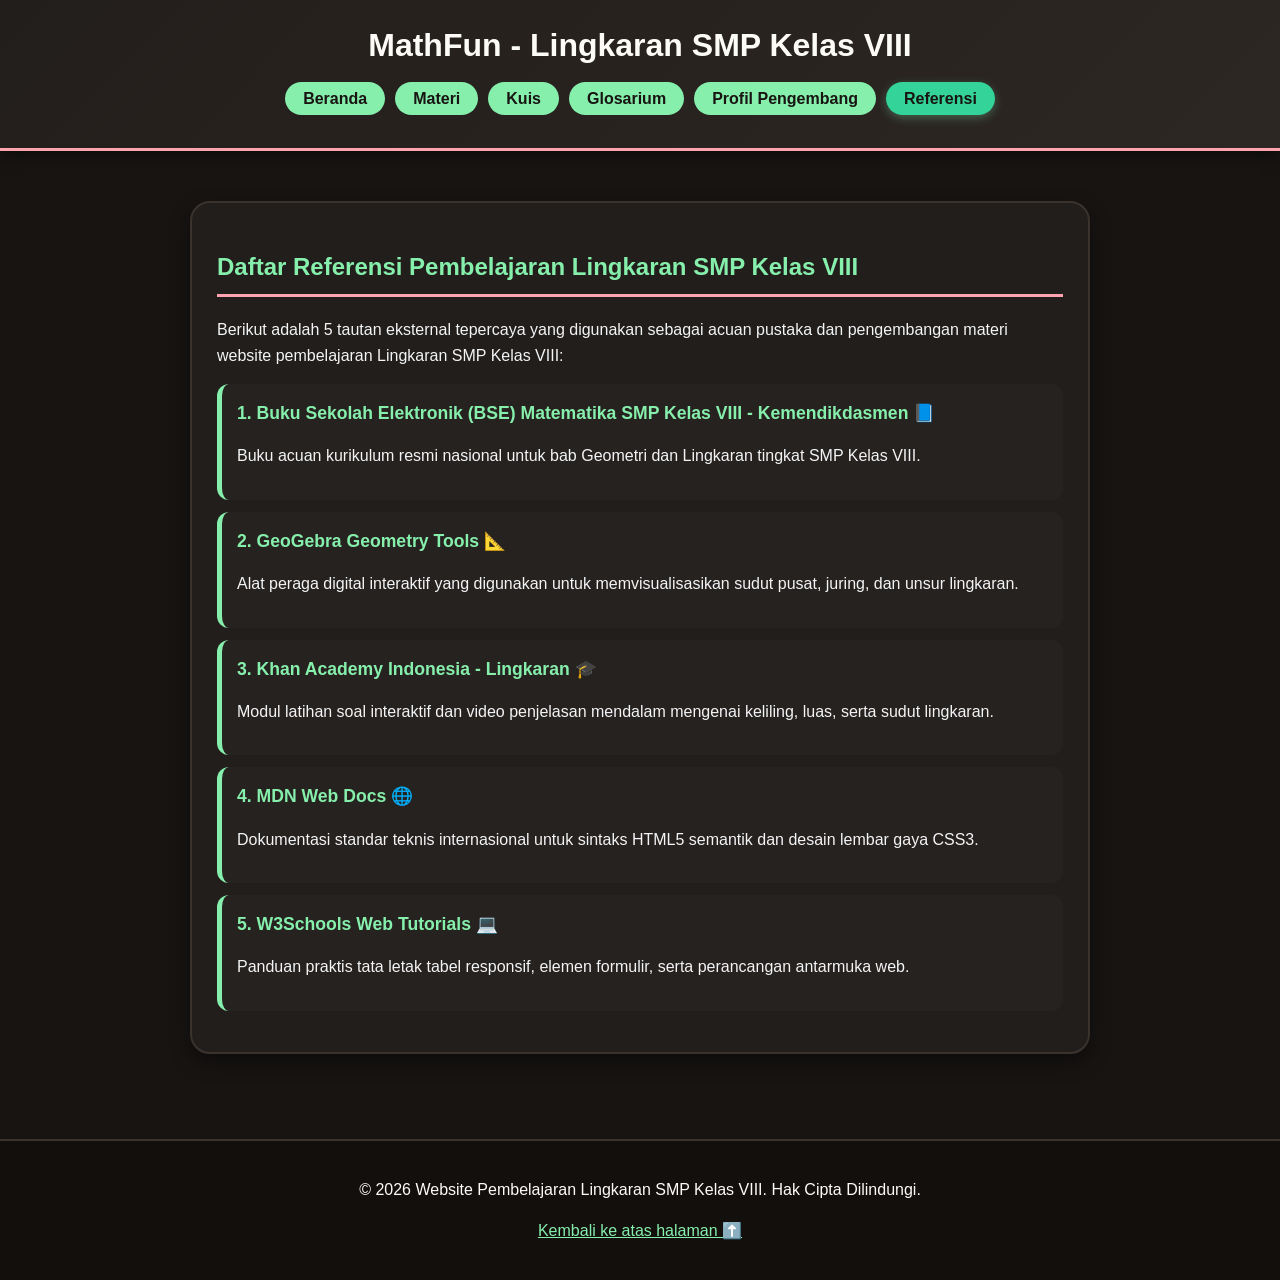
==== referensi.html @ a9a7161d "UTS dari awal hingga akhir" ====
<!DOCTYPE html>
<html lang="id">
<head>
    <meta charset="UTF-8">
    <meta name="viewport" content="width=device-width, initial-scale=1.0">
    <title>Referensi - MathFun Lingkaran SMP Kelas VIII</title>
    <link rel="stylesheet" href="UTS.css">
</head>
<body id="top">

    <header>
        <div class="logo-container">
            <h1>MathFun - Lingkaran SMP Kelas VIII</h1>
        </div>
        <nav>
            <ul>
                <li><a href="index.html">Beranda</a></li>
                <li><a href="materi.html">Materi</a></li>
                <li><a href="kuis.html">Kuis</a></li>
                <li><a href="glosarium.html">Glosarium</a></li>
                <li><a href="profil.html">Profil Pengembang</a></li>
                <li><a href="referensi.html" class="active">Referensi</a></li>
            </ul>
        </nav>
    </header>

    <main>
        <section class="reference-section">
            <h2>Daftar Referensi Pembelajaran Lingkaran SMP Kelas VIII</h2>
            <p>Berikut adalah 5 tautan eksternal tepercaya yang digunakan sebagai acuan pustaka dan pengembangan materi website pembelajaran Lingkaran SMP Kelas VIII:</p>

            <ul class="ref-list">
                <li>
                    <a href="https://buku.kemdikbud.go.id" target="_blank" rel="noopener">1. Buku Sekolah Elektronik (BSE) Matematika SMP Kelas VIII - Kemendikdasmen 📘</a>
                    <p>Buku acuan kurikulum resmi nasional untuk bab Geometri dan Lingkaran tingkat SMP Kelas VIII.</p>
                </li>
                <li>
                    <a href="https://www.geogebra.org" target="_blank" rel="noopener">2. GeoGebra Geometry Tools 📐</a>
                    <p>Alat peraga digital interaktif yang digunakan untuk memvisualisasikan sudut pusat, juring, dan unsur lingkaran.</p>
                </li>
                <li>
                    <a href="https://id.khanacademy.org" target="_blank" rel="noopener">3. Khan Academy Indonesia - Lingkaran 🎓</a>
                    <p>Modul latihan soal interaktif dan video penjelasan mendalam mengenai keliling, luas, serta sudut lingkaran.</p>
                </li>
                <li>
                    <a href="https://developer.mozilla.org" target="_blank" rel="noopener">4. MDN Web Docs 🌐</a>
                    <p>Dokumentasi standar teknis internasional untuk sintaks HTML5 semantik dan desain lembar gaya CSS3.</p>
                </li>
                <li>
                    <a href="https://www.w3schools.com" target="_blank" rel="noopener">5. W3Schools Web Tutorials 💻</a>
                    <p>Panduan praktis tata letak tabel responsif, elemen formulir, serta perancangan antarmuka web.</p>
                </li>
            </ul>
        </section>
    </main>

    <footer>
        <p>&copy; 2026 Website Pembelajaran Lingkaran SMP Kelas VIII. Hak Cipta Dilindungi.</p>
        <p><a href="#top">Kembali ke atas halaman ⬆️</a></p>
    </footer>

</body>
</html>
---- UTS.css ----
:root {
    --bg-main: #171412;
    --bg-card: #221E1B;
    --text-main: #FDFBF7;
    --text-card: #F3F4F6;
    --header-bg: linear-gradient(135deg, #221E1B, #2D2723);
    --header-text: #FDFBF7;
    --accent-matcha: #86EFAC;
    --accent-caramel-bg: rgba(253, 230, 138, 0.1);
    --accent-caramel-border: #FDE68A;
    --accent-rose: #FDA4AF;
    --border-color: #3A322D;
}

body {
    font-family: 'Segoe UI', Tahoma, Geneva, Verdana, sans-serif;
    background-color: var(--bg-main);
    color: var(--text-main);
    margin: 0;
    padding: 0;
    line-height: 1.6;
}

header {
    background: var(--header-bg);
    color: var(--header-text);
    padding: 20px 10px;
    text-align: center;
    box-shadow: 0 4px 15px rgba(0, 0, 0, 0.5);
    border-bottom: 3px solid var(--accent-rose);
}

.logo-container h1 {
    margin: 0;
    font-size: 2em;
    font-weight: 700;
    color: var(--text-main);
}

nav ul {
    list-style: none;
    padding: 0;
    margin-top: 15px;
    display: flex;
    justify-content: center;
    gap: 10px;
    flex-wrap: wrap;
}

nav ul li a {
    color: #171412;
    text-decoration: none;
    font-weight: bold;
    padding: 8px 18px;
    border-radius: 20px;
    transition: all 0.3s ease;
    background-color: var(--accent-matcha);
}

nav ul li a:hover {
    background-color: #6EE7B7;
    transform: translateY(-2px);
}

nav ul li a.active {
    background-color: #34D399;
    color: #171412;
    box-shadow: 0 3px 10px rgba(134, 239, 172, 0.3);
}

main {
    max-width: 900px;
    margin: 30px auto;
    padding: 20px;
}

section, .profile-card, .info-card, .question-card, .detail-box {
    background: var(--bg-card);
    color: var(--text-card);
    padding: 25px;
    border-radius: 20px;
    margin-bottom: 25px;
    box-shadow: 0 8px 20px rgba(0, 0, 0, 0.4);
    border: 2px solid var(--border-color);
}

h2 {
    color: var(--accent-matcha);
    border-bottom: 3px solid var(--accent-rose);
    padding-bottom: 8px;
}

h3 {
    color: var(--accent-caramel-border);
}

#deskripsi {
    color: var(--text-card);
    font-size: 1.1em;
    font-weight: 600;
}

.image-container {
    text-align: center;
    margin: 20px 0;
}

.image-container img {
    width: 100%;
    max-width: 300px;
    height: auto;
    border-radius: 12px;
    border: 2px solid var(--accent-rose);
}

.btn {
    display: inline-block;
    padding: 10px 22px;
    border-radius: 25px;
    font-weight: bold;
    text-decoration: none;
    transition: all 0.3s ease;
    border: none;
    cursor: pointer;
    margin: 5px;
}

.btn-primary {
    background-color: var(--accent-matcha);
    color: #171412;
}

.btn-primary:hover {
    background-color: #6EE7B7;
    transform: scale(1.05);
}

.btn-secondary {
    background-color: transparent;
    color: var(--accent-matcha);
    border: 2px solid var(--accent-matcha);
}

.btn-secondary:hover {
    background-color: rgba(134, 239, 172, 0.1);
    transform: scale(1.05);
}

.btn-sm {
    display: inline-block;
    padding: 5px 12px;
    background-color: var(--accent-matcha);
    color: #171412;
    border-radius: 15px;
    text-decoration: none;
    font-size: 0.85em;
    font-weight: bold;
}

.btn-sm:hover {
    background-color: #6EE7B7;
}

.nav-back {
    margin-bottom: 20px;
}

table {
    width: 100%;
    border-collapse: collapse;
    margin-top: 15px;
    border-radius: 12px;
    overflow: hidden;
}

table caption {
    font-weight: bold;
    color: var(--accent-matcha);
    margin-bottom: 10px;
}

th {
    background-color: #2D2723;
    color: var(--accent-matcha);
    padding: 12px;
    text-align: left;
    border-bottom: 2px solid var(--accent-rose);
}

td {
    padding: 12px;
    border-bottom: 1px solid var(--border-color);
    color: var(--text-card);
}

tr:nth-child(even) {
    background-color: rgba(255, 255, 255, 0.02);
}

.ref-list {
    list-style: none;
    padding: 0;
}

.ref-list li {
    background: rgba(255, 255, 255, 0.02);
    padding: 15px;
    border-radius: 12px;
    margin-bottom: 12px;
    border-left: 5px solid var(--accent-matcha);
}

.ref-list a {
    color: var(--accent-matcha);
    font-weight: bold;
    font-size: 1.1em;
    text-decoration: none;
}

.profile-avatar {
    font-size: 4em;
    text-align: center;
    margin-bottom: 10px;
}

.badge {
    padding: 4px 12px;
    border-radius: 12px;
    color: #171412;
    font-size: 0.8em;
    font-weight: bold;
}

.badge-easy { background-color: #86EFAC; }
.badge-medium { background-color: #FDE68A; }
.badge-hard { background-color: #FDA4AF; }

details, .info-card {
    background: var(--accent-caramel-bg);
    border: 1px solid var(--accent-caramel-border);
    padding: 12px 18px;
    border-radius: 12px;
    margin-top: 15px;
    color: var(--text-card);
    transition: all 0.3s ease;
}

details[open] {
    background: rgba(253, 230, 138, 0.15);
    box-shadow: 0 4px 10px rgba(253, 230, 138, 0.1);
}

summary {
    cursor: pointer;
    font-weight: bold;
    color: var(--accent-caramel-border);
    outline: none;
    font-size: 1.05em;
    padding: 2px 0;
}

summary:hover {
    color: #FFFBEB;
}

details p, details b {
    color: var(--text-card);
}

footer {
    background-color: #120F0D;
    color: var(--text-main);
    text-align: center;
    padding: 20px;
    margin-top: 40px;
    border-top: 2px solid var(--border-color);
}

footer a {
    color: var(--accent-matcha);
    text-decoration: underline;
}

.glossary-grid {
    display: grid;
    gap: 15px;
    margin-top: 20px;
}

.glossary-card {
    padding: 15px;
    border-radius: 12px;
    background: var(--bg-card, #221E1B);
    border: 2px solid var(--border-color, #3A322D);
}

.glossary-card h4 {
    color: var(--accent-matcha, #86EFAC);
    margin-top: 0;
    margin-bottom: 8px;
}

.glossary-card p {
    color: var(--text-card, #F3F4F6);
    margin-bottom: 0;
}

.tujuan-wrapper {
    text-align: left;
    margin-top: 25px;
}

.tujuan-wrapper h3 {
    color: var(--accent-caramel-border);
}

.tujuan-wrapper ul {
    color: var(--text-card);
    line-height: 1.8;
    text-align: left;
    padding-left: 20px;
}

.tujuan-wrapper li {
    text-align: left;
}

.materi-desc {
    margin: 5px 0 0 0;
    color: var(--text-card);
}

.action-buttons {
    margin-top: 30px;
}

.quiz-form details {
    display: none; 
    margin-top: 10px;
}

#hasil-skor {
    font-size: 1.2em;
    font-weight: bold;
    color: #6C5CE7;
    text-align: center;
    margin-bottom: 20px;
    padding: 15px;
    background: #F8F9FA;
    border-radius: 10px;
    border: 2px dashed #A29BFE;
    display: none;
}

.center-content {
    text-align: center;
}

.video-wrapper {
    position: relative;
    width: 100%;
    padding-bottom: 56.25%;
    height: 0;
    margin-top: 15px;
}

.video-wrapper iframe {
    position: absolute;
    top: 0;
    left: 0;
    width: 100%;
    height: 100%;
    border: 0;
    border-radius: 12px;
}

.video-source-note {
    font-size: 0.85em;
    margin-top: 8px;
    color: var(--accent-caramel-border, #FDE68A);
}

.latihan-section-box {
    margin-top: 25px;
}

.question-item-box {
    margin-bottom: 20px;
    padding: 15px;
    border-radius: 12px;
    background: var(--bg-card, #221E1B);
    border: 2px solid var(--border-color, #3A322D);
}

.question-item-box label {
    display: block;
    margin-bottom: 5px;
    cursor: pointer;
}

.pembahasan-box {
    display: none;
    margin-top: 15px;
    background: var(--accent-caramel-bg, rgba(253, 230, 138, 0.1));
    border: 1px solid var(--accent-caramel-border, #FDE68A);
    padding: 10px 15px;
    border-radius: 8px;
}

.pembahasan-box summary {
    cursor: pointer;
    font-weight: bold;
    color: var(--accent-caramel-border, #FDE68A);
}

.pembahasan-content {
    margin-top: 10px;
    color: var(--text-card, #F3F4F6);
}

@media screen and (max-width: 768px) {
    nav ul {
        flex-direction: column;
    }
}
.profile-photo {
    text-align: center;
    margin-bottom: 15px;
}

.profile-photo img {
    width: 120px;
    height: 120px;
    object-fit: cover;
    border-radius: 50%;
    border: 3px solid var(--accent-matcha, #86EFAC);
    box-shadow: 0 4px 10px rgba(0, 0, 0, 0.3);
}
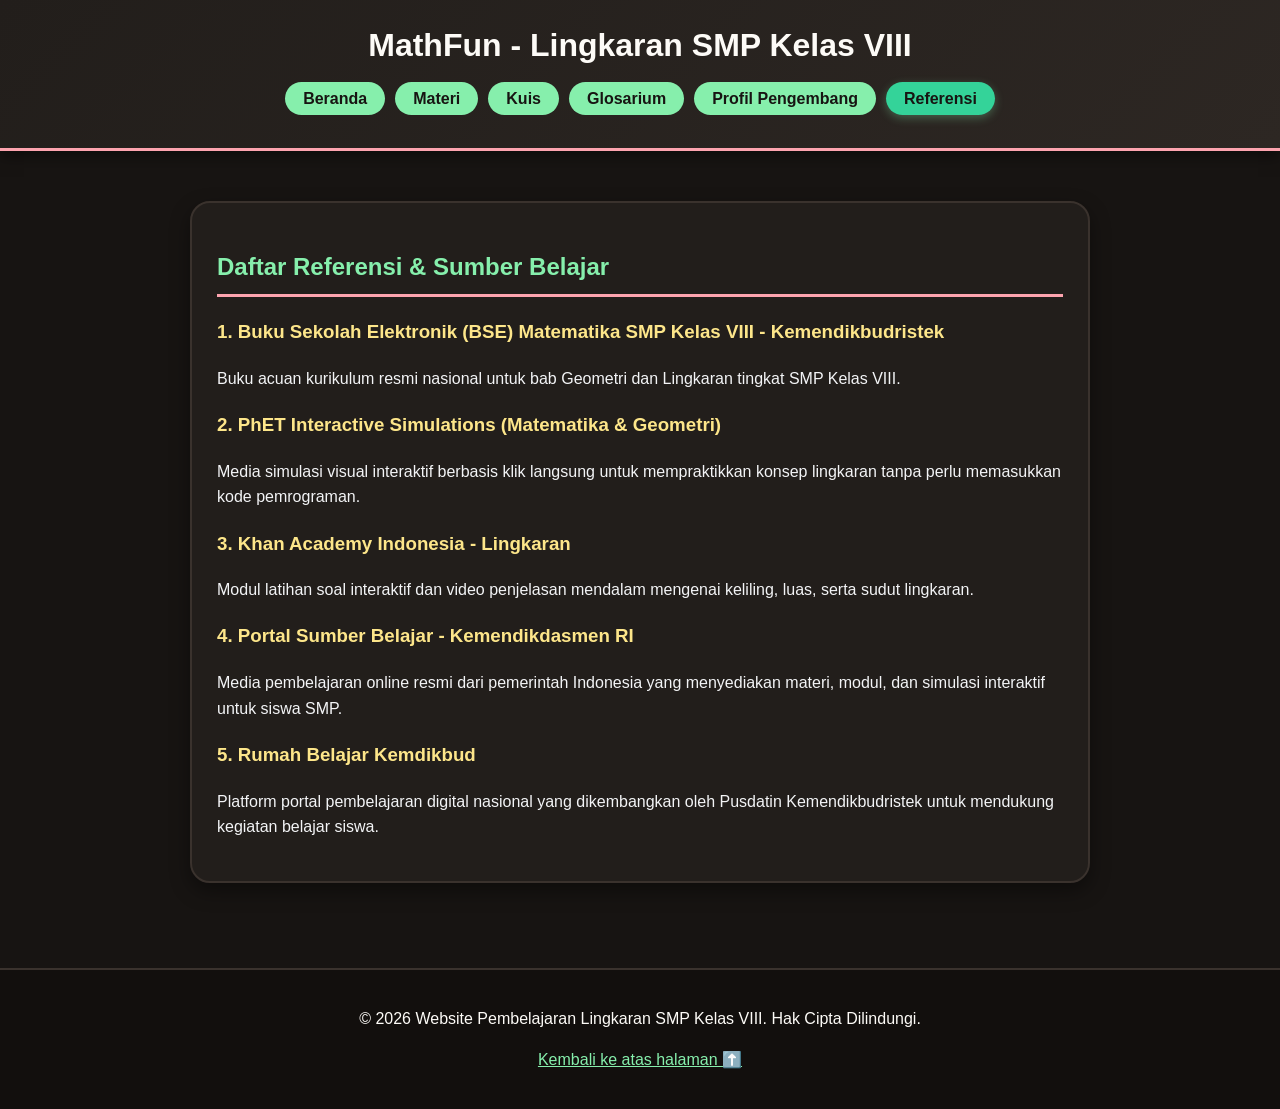
==== commit 954bdf0f: "update" ====
--- a/referensi.html
+++ b/referensi.html
@@ -25,32 +25,33 @@
     </header>
 
     <main>
-        <section class="reference-section">
-            <h2>Daftar Referensi Pembelajaran Lingkaran SMP Kelas VIII</h2>
-            <p>Berikut adalah 5 tautan eksternal tepercaya yang digunakan sebagai acuan pustaka dan pengembangan materi website pembelajaran Lingkaran SMP Kelas VIII:</p>
+        <section id="referensi" class="references-section">
+            <h2>Daftar Referensi & Sumber Belajar</h2>
+    
+            <div class="reference-card">
+                <h3><a href="https://www.slideshare.net/slideshow/materi-matematika-kelas-8-bab-lingkaran/266374435?utm_source=clipboard_share_button&utm_campaign=slideshare_make_sharing_viral_v2&utm_variation=variant&utm_medium=share" target="_blank" class="title-link">1. Buku Sekolah Elektronik (BSE) Matematika SMP Kelas VIII - Kemendikbudristek</a></h3>
+                <p>Buku acuan kurikulum resmi nasional untuk bab Geometri dan Lingkaran tingkat SMP Kelas VIII.</p>
+            </div>
 
-            <ul class="ref-list">
-                <li>
-                    <a href="https://buku.kemdikbud.go.id" target="_blank" rel="noopener">1. Buku Sekolah Elektronik (BSE) Matematika SMP Kelas VIII - Kemendikdasmen 📘</a>
-                    <p>Buku acuan kurikulum resmi nasional untuk bab Geometri dan Lingkaran tingkat SMP Kelas VIII.</p>
-                </li>
-                <li>
-                    <a href="https://www.geogebra.org" target="_blank" rel="noopener">2. GeoGebra Geometry Tools 📐</a>
-                    <p>Alat peraga digital interaktif yang digunakan untuk memvisualisasikan sudut pusat, juring, dan unsur lingkaran.</p>
-                </li>
-                <li>
-                    <a href="https://id.khanacademy.org" target="_blank" rel="noopener">3. Khan Academy Indonesia - Lingkaran 🎓</a>
-                    <p>Modul latihan soal interaktif dan video penjelasan mendalam mengenai keliling, luas, serta sudut lingkaran.</p>
-                </li>
-                <li>
-                    <a href="https://developer.mozilla.org" target="_blank" rel="noopener">4. MDN Web Docs 🌐</a>
-                    <p>Dokumentasi standar teknis internasional untuk sintaks HTML5 semantik dan desain lembar gaya CSS3.</p>
-                </li>
-                <li>
-                    <a href="https://www.w3schools.com" target="_blank" rel="noopener">5. W3Schools Web Tutorials 💻</a>
-                    <p>Panduan praktis tata letak tabel responsif, elemen formulir, serta perancangan antarmuka web.</p>
-                </li>
-            </ul>
+            <div class="reference-card">
+                <h3><a href="https://id.khanacademy.org/math/id-kelas-6/x1cdadbbb3f2c9474:lingkaran/x1cdadbbb3f2c9474:mengenal-jari-jari-diameter-pi-dan-keliling/v/parts-of-a-circle" target="_blank" class="title-link">2. PhET Interactive Simulations (Matematika & Geometri)</a></h3>
+                <p>Media simulasi visual interaktif berbasis klik langsung untuk mempraktikkan konsep lingkaran tanpa perlu memasukkan kode pemrograman.</p>
+            </div>
+
+            <div class="reference-card">
+                <h3><a href="https://id.khanacademy.org/math/id-kelas-6/x1cdadbbb3f2c9474:lingkaran/x1cdadbbb3f2c9474:mengenal-jari-jari-diameter-pi-dan-keliling/v/circles-radius-diameter-and-circumference" target="_blank" class="title-link">3. Khan Academy Indonesia - Lingkaran</a></h3>
+                <p>Modul latihan soal interaktif dan video penjelasan mendalam mengenai keliling, luas, serta sudut lingkaran.</p>
+            </div>
+
+           <div class="reference-card">
+                <h3><a href="https://murid.kemendikdasmen.go.id/sumber-belajar/sub-unit/ec72fd82-5657-4d38-9a2d-c54df8b39534/materi/mengenal-lingkaran-ed351ee2-de09-47b5-9845-180cd7036262" target="_blank" class="title-link">4. Portal Sumber Belajar - Kemendikdasmen RI</a></h3>
+                <p>Media pembelajaran online resmi dari pemerintah Indonesia yang menyediakan materi, modul, dan simulasi interaktif untuk siswa SMP.</p>
+            </div>
+
+            <div class="reference-card">
+                <h3><a href="https://www.ruangguru.com/blog/pengertian-dan-unsur-unsur-lingkaran" target="_blank" class="title-link">5. Rumah Belajar Kemdikbud</a></h3>
+                <p>Platform portal pembelajaran digital nasional yang dikembangkan oleh Pusdatin Kemendikbudristek untuk mendukung kegiatan belajar siswa.</p>
+            </div>
         </section>
     </main>
 
--- a/UTS.css
+++ b/UTS.css
@@ -435,4 +435,14 @@
     border-radius: 50%;
     border: 3px solid var(--accent-matcha, #86EFAC);
     box-shadow: 0 4px 10px rgba(0, 0, 0, 0.3);
+}
+
+.reference-card h3 a.title-link {
+    color: inherit; 
+    text-decoration: none; 
+}
+
+.reference-card h3 a.title-link:hover {
+    opacity: 0.8;
+    text-decoration: underline;
 }
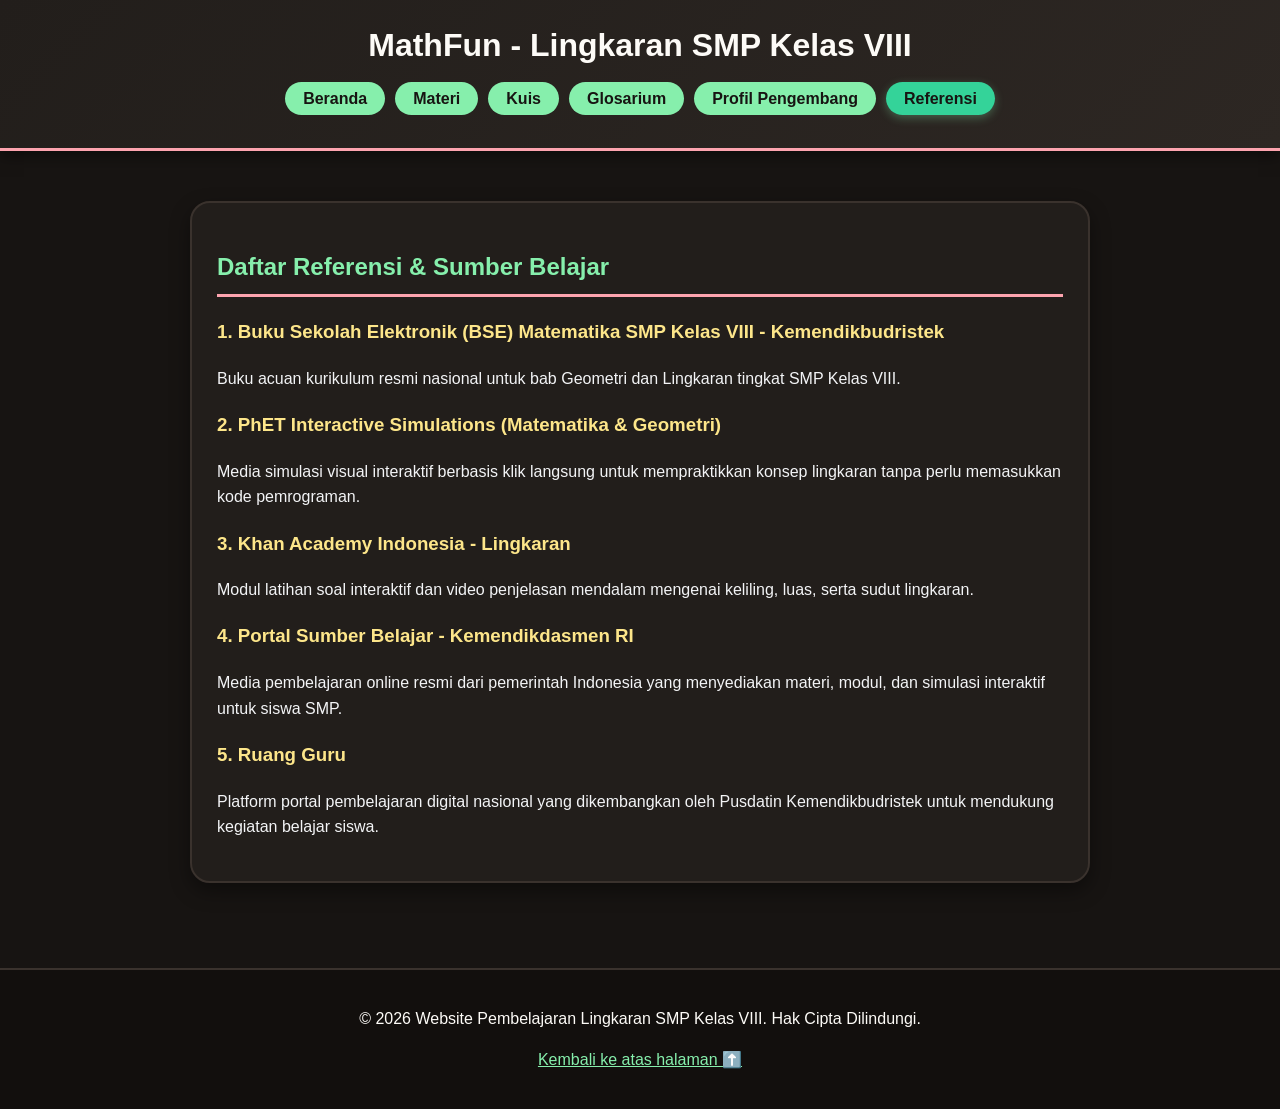
==== commit 3e0247e7: "update" ====
--- a/referensi.html
+++ b/referensi.html
@@ -49,7 +49,7 @@
             </div>
 
             <div class="reference-card">
-                <h3><a href="https://www.ruangguru.com/blog/pengertian-dan-unsur-unsur-lingkaran" target="_blank" class="title-link">5. Rumah Belajar Kemdikbud</a></h3>
+                <h3><a href="https://www.ruangguru.com/blog/pengertian-dan-unsur-unsur-lingkaran" target="_blank" class="title-link">5. Ruang Guru</a></h3>
                 <p>Platform portal pembelajaran digital nasional yang dikembangkan oleh Pusdatin Kemendikbudristek untuk mendukung kegiatan belajar siswa.</p>
             </div>
         </section>
